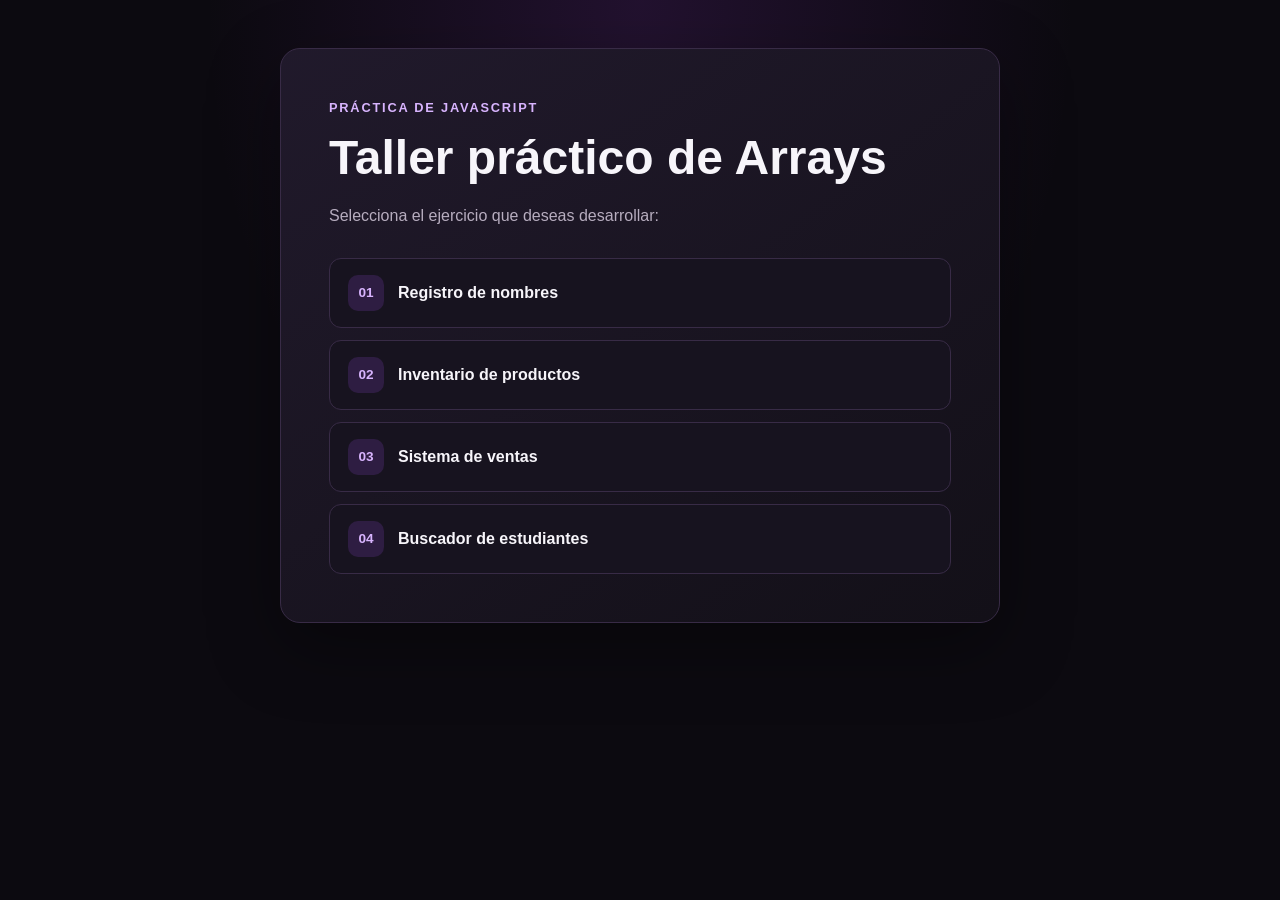
==== index.html @ 3496a019 "Taller_Array" ====
<!DOCTYPE html>
<html lang="es">
<head>
    <meta charset="UTF-8">
    <meta name="viewport" content="width=device-width, initial-scale=1.0">
    <title>Taller práctico de Array</title>
    <link rel="stylesheet" href="css/styles.css">
</head>
<body>
    <main class="page-shell">
        <section class="card">
            <p class="eyebrow">Práctica de JavaScript</p>
            <h1>Taller práctico de Arrays</h1>
            <p>Selecciona el ejercicio que deseas desarrollar:</p>
            <ol class="exercise-list">
                <li><a href="ejercicio1.html">Registro de nombres</a></li>
                <li><a href="ejercicio2.html">Inventario de productos</a></li>
                <li><a href="ejercicio3.html">Sistema de ventas</a></li>
                <li><a href="ejercicio4.html">Buscador de estudiantes</a></li>
            </ol>
        </section>
    </main>
</body>
</html>
---- css/styles.css ----
:root {
    color-scheme: dark;
    font-family: "Segoe UI", Tahoma, Geneva, Verdana, sans-serif;
    background: #0c0a10;
    color: #f7f5fa;
    font-synthesis: none;
    text-rendering: optimizeLegibility;

    --color-background: #0c0a10;
    --color-surface: #17131f;
    --color-surface-raised: #211a2c;
    --color-purple: #a855f7;
    --color-purple-light: #d8b4fe;
    --color-white: #f7f5fa;
    --color-muted: #b7adbf;
    --color-border: #382b46;
}

* {
    box-sizing: border-box;
}

body {
    min-width: 320px;
    min-height: 100vh;
    margin: 0;
    padding: 48px 20px;
    background:
        radial-gradient(ellipse at 50% 0, rgb(114 45 158 / 22%), transparent 48%),
        var(--color-background);
    color: var(--color-white);
}

.page-shell {
    width: min(100%, 720px);
    margin: 0 auto;
}

.page-shell--wide {
    width: min(100%, 1080px);
}

.card {
    padding: clamp(24px, 6vw, 48px);
    border: 1px solid var(--color-border);
    border-radius: 20px;
    background: linear-gradient(145deg, rgb(33 26 44 / 96%), rgb(19 16 24 / 98%));
    box-shadow: 0 24px 70px rgb(0 0 0 / 35%);
}

.eyebrow {
    margin: 0 0 10px;
    color: var(--color-purple-light);
    font-size: 0.8rem;
    font-weight: 700;
    letter-spacing: 0.14em;
    text-transform: uppercase;
}

h1,
h2 {
    margin-top: 0;
    color: var(--color-white);
    line-height: 1.2;
}

h1 {
    margin-bottom: 14px;
    font-size: clamp(2rem, 6vw, 3rem);
}

h2 {
    margin: 32px 0 14px;
    font-size: 1.25rem;
}

h3 {
    margin: 0;
    color: var(--color-white);
    font-size: 0.95rem;
}

p {
    color: var(--color-muted);
    line-height: 1.7;
}

.exercise-list {
    display: grid;
    gap: 12px;
    margin: 28px 0 0;
    padding: 0;
    list-style: none;
    counter-reset: exercise;
}

.exercise-list li {
    counter-increment: exercise;
}

.exercise-list a {
    display: flex;
    align-items: center;
    gap: 14px;
    min-height: 64px;
    padding: 16px 18px;
    border: 1px solid var(--color-border);
    border-radius: 12px;
    background: var(--color-surface);
    color: var(--color-white);
    font-weight: 600;
    text-decoration: none;
    transition: border-color 160ms ease, background-color 160ms ease, transform 160ms ease;
}

.exercise-list a::before {
    content: counter(exercise, decimal-leading-zero);
    display: grid;
    flex: 0 0 36px;
    width: 36px;
    height: 36px;
    place-items: center;
    border-radius: 10px;
    background: rgb(168 85 247 / 16%);
    color: var(--color-purple-light);
    font-size: 0.85rem;
}

.exercise-list a:hover {
    transform: translateY(-2px);
    border-color: var(--color-purple);
    background: var(--color-surface-raised);
}

label {
    display: block;
    margin: 24px 0 8px;
    color: var(--color-white);
    font-weight: 600;
}

input[type="text"],
input[type="number"],
select {
    width: 100%;
    min-height: 48px;
    padding: 12px 14px;
    border: 1px solid var(--color-border);
    border-radius: 10px;
    outline: none;
    background: #100d15;
    color: var(--color-white);
    font: inherit;
    transition: border-color 160ms ease, box-shadow 160ms ease;
}

input[type="text"]::placeholder,
input[type="number"]::placeholder {
    color: #8f8599;
}

input[type="text"]:focus,
input[type="number"]:focus,
select:focus {
    border-color: var(--color-purple);
    box-shadow: 0 0 0 3px rgb(168 85 247 / 20%);
}

input[type="text"].is-invalid,
input[type="number"].is-invalid,
select.is-invalid {
    border-color: var(--color-purple);
    background: rgb(168 85 247 / 14%);
}

button,
.back-link {
    display: inline-flex;
    align-items: center;
    justify-content: center;
    min-height: 46px;
    margin-top: 14px;
    padding: 11px 20px;
    border: 1px solid var(--color-purple);
    border-radius: 10px;
    background: var(--color-purple);
    color: #160d1e;
    font: inherit;
    font-weight: 700;
    text-decoration: none;
    cursor: pointer;
    transition: background-color 160ms ease, box-shadow 160ms ease, transform 160ms ease;
}

button:hover,
.back-link:hover {
    transform: translateY(-1px);
    background: var(--color-purple-light);
    box-shadow: 0 8px 24px rgb(168 85 247 / 22%);
}

button:focus-visible,
a:focus-visible {
    outline: 3px solid var(--color-white);
    outline-offset: 3px;
}

#lista {
    display: grid;
    gap: 8px;
    padding-left: 22px;
    color: var(--color-white);
}

#lista li {
    padding: 10px 12px;
    border: 1px solid var(--color-border);
    border-radius: 8px;
    background: var(--color-surface);
}

#cantidad {
    color: var(--color-purple-light);
    font-weight: 700;
}

.table-wrap {
    overflow-x: auto;
    border: 1px solid var(--color-border);
    border-radius: 10px;
}

.resumen {
    display: grid;
    grid-template-columns: repeat(auto-fit, minmax(180px, 1fr));
    gap: 12px;
    margin: 28px 0;
}

.tarjeta,
.contenedor {
    padding: 18px;
    border: 1px solid var(--color-border);
    border-radius: 12px;
    background: var(--color-surface);
}

.tarjeta p {
    margin: 10px 0 0;
    color: var(--color-purple-light);
    font-size: 1.15rem;
    font-weight: 700;
}

.contenedor + .contenedor {
    margin-top: 18px;
}

.contenedor h2 {
    margin-top: 0;
}

.contenedor form,
.filtros {
    display: grid;
    grid-template-columns: repeat(auto-fit, minmax(220px, 1fr));
    gap: 0 16px;
}

.grupo label {
    margin-top: 14px;
}

.tabla-contenedor {
    overflow-x: auto;
    border: 1px solid var(--color-border);
    border-radius: 10px;
}

footer {
    margin-top: 24px;
    text-align: center;
}

footer .back-link {
    margin-top: 8px;
}

table {
    width: 100%;
    border-collapse: collapse;
    text-align: left;
}

th,
td {
    padding: 12px 14px;
    border-bottom: 1px solid var(--color-border);
}

th {
    background: rgb(168 85 247 / 14%);
    color: var(--color-purple-light);
    font-size: 0.9rem;
}

td {
    color: var(--color-white);
}

tbody tr:last-child td {
    border-bottom: 0;
}

tbody tr:nth-child(even) {
    background: rgb(255 255 255 / 3%);
}

.back-link {
    margin-top: 28px;
    background: transparent;
    color: var(--color-purple-light);
}

.back-link:hover {
    background: rgb(168 85 247 / 14%);
}

@media (max-width: 480px) {
    body {
        padding: 24px 14px;
    }

    .card {
        border-radius: 15px;
    }
}

@media (prefers-reduced-motion: reduce) {
    *,
    *::before,
    *::after {
        scroll-behavior: auto !important;
        transition-duration: 0.01ms !important;
    }
}
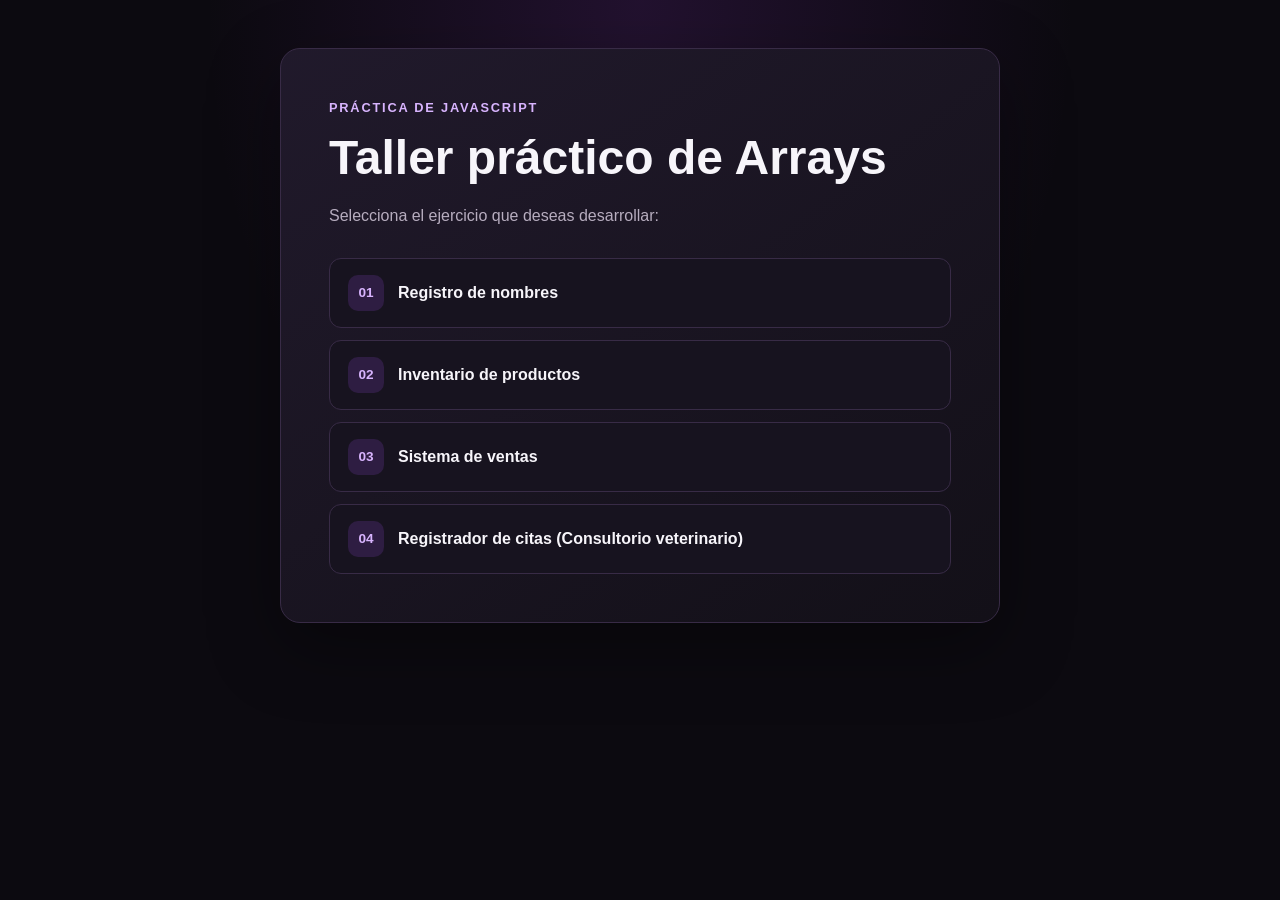
==== commit 9c0add34: "Taller_Array" ====
--- a/index.html
+++ b/index.html
@@ -16,7 +16,7 @@
                 <li><a href="ejercicio1.html">Registro de nombres</a></li>
                 <li><a href="ejercicio2.html">Inventario de productos</a></li>
                 <li><a href="ejercicio3.html">Sistema de ventas</a></li>
-                <li><a href="ejercicio4.html">Buscador de estudiantes</a></li>
+                <li><a href="ejercicio4.html">Registrador de citas (Consultorio veterinario)</a></li>
             </ol>
         </section>
     </main>
--- a/css/styles.css
+++ b/css/styles.css
@@ -141,6 +141,7 @@
 
 input[type="text"],
 input[type="number"],
+input[type="date"],
 select {
     width: 100%;
     min-height: 48px;
@@ -161,6 +162,7 @@
 
 input[type="text"]:focus,
 input[type="number"]:focus,
+input[type="date"]:focus,
 select:focus {
     border-color: var(--color-purple);
     box-shadow: 0 0 0 3px rgb(168 85 247 / 20%);
@@ -168,6 +170,7 @@
 
 input[type="text"].is-invalid,
 input[type="number"].is-invalid,
+input[type="date"].is-invalid,
 select.is-invalid {
     border-color: var(--color-purple);
     background: rgb(168 85 247 / 14%);
